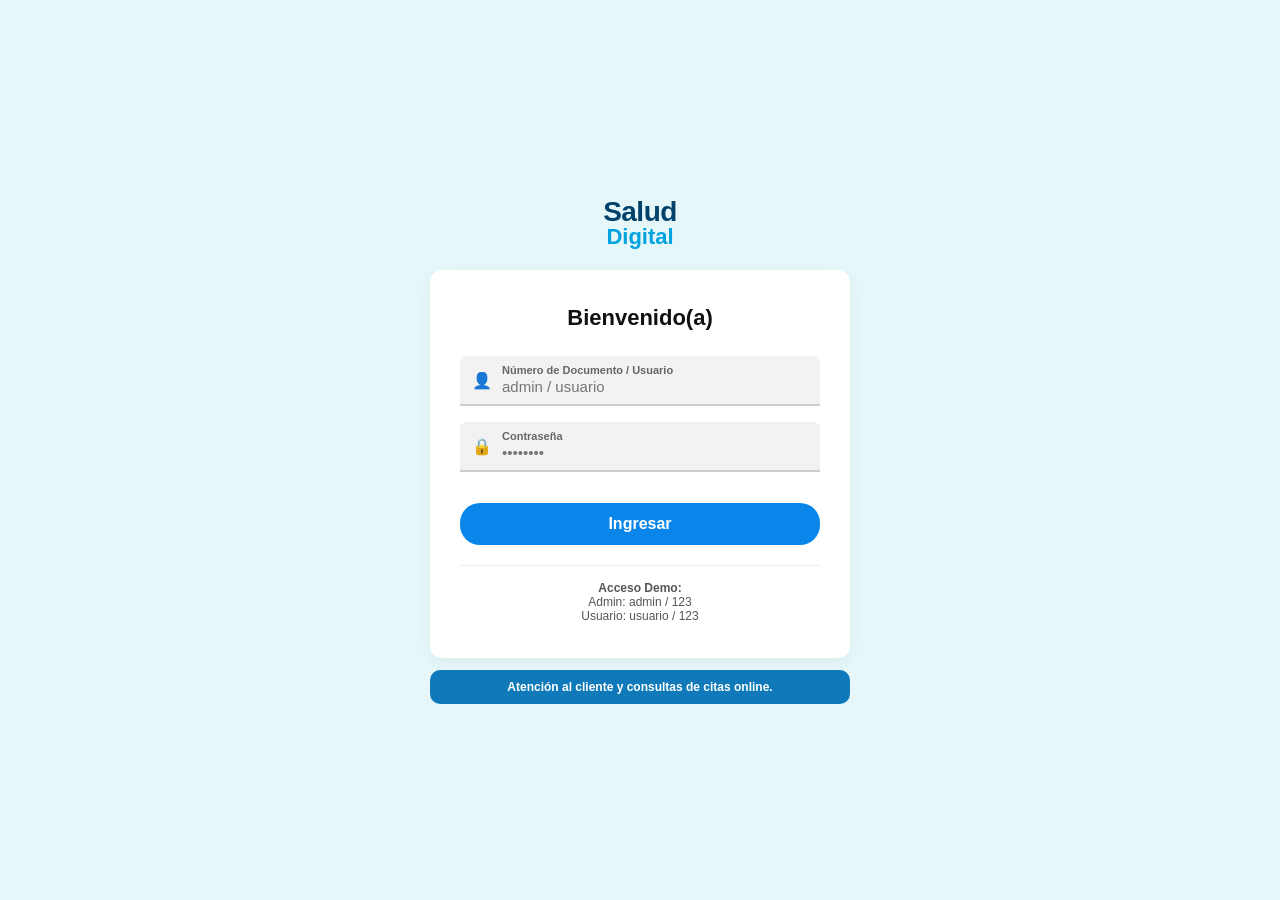
==== vistas/citas.html @ 92b45cd9 "TeleSalud V1" ====
<!DOCTYPE html>
<html lang="es">
<head>
  <meta charset="UTF-8">
  <meta name="viewport" content="width=device-width, initial-scale=1.0">
  <title>Salud Digital - Agendar Cita</title>
  <link rel="stylesheet" href="../css/citas.css">
</head>
<body>

  <div class="navbar">
    <div class="user-info">
      Usuario: <strong id="userDisplayName">-</strong> (<span id="userRoleBadge">-</span>)
    </div>
    <div class="nav-buttons">
      <a href="ver_citas.html" id="adminPanelLink" class="btn-admin-link" style="display: none;">Ver Panel Admin</a>
      <button onclick="logout()" class="btn-logout">Cerrar Sesión</button>
    </div>
  </div>

  <div class="card">
    <div class="header">
      <h2>Salud Digital</h2>
      <p>Agendamiento de Citas Médicas</p>
    </div>

    <form id="citaForm">
      <div class="form-row">
        <div class="form-group">
          <label for="paciente">Nombre del Paciente</label>
          <input type="text" id="paciente" placeholder="Ej. Juan Pérez" required>
        </div>
        <div class="form-group">
          <label for="documento">DNI / Documento</label>
          <input type="text" id="documento" placeholder="70604054" required>
        </div>
      </div>

      <div class="form-group">
        <label for="email">Correo Electrónico</label>
        <input type="email" id="email" placeholder="correo@ejemplo.com" required>
      </div>

      <div class="form-row">
        <div class="form-group">
          <label for="especialidad">Especialidad</label>
          <select id="especialidad" required onchange="actualizarMedicos()">
            <option value="">-- Seleccionar --</option>
            <option value="Cardiología">Cardiología</option>
            <option value="Pediatría">Pediatría</option>
            <option value="Medicina General">Medicina General</option>
          </select>
        </div>
        <div class="form-group">
          <label for="doctor">Médico</label>
          <select id="doctor" required disabled>
            <option value="">-- Seleccione Especialidad --</option>
          </select>
        </div>
      </div>

      <div class="form-group">
        <label for="fechaHora">Fecha y Hora de la Cita</label>
        <input type="datetime-local" id="fechaHora" required>
      </div>

      <div class="form-group">
        <label for="motivo">Motivo de Consulta</label>
        <textarea id="motivo" placeholder="Describa el motivo de su cita..." required></textarea>
      </div>

      <button type="submit" class="btn-agendar">Confirmar y Agendar Cita</button>
    </form>

    <div id="mensaje" class="msg"></div>
  </div>

  <script src="../js/citas.js"></script>

</body>
</html>
---- css/citas.css ----
* { box-sizing: border-box; margin: 0; padding: 0; font-family: 'Segoe UI', Arial, sans-serif; }
body { background-color: #e6f7fa; min-height: 100vh; display: flex; flex-direction: column; align-items: center; padding: 20px; }

.navbar { width: 100%; max-width: 550px; display: flex; justify-content: space-between; align-items: center; background: #ffffff; padding: 12px 20px; border-radius: 10px; margin-bottom: 20px; box-shadow: 0 4px 10px rgba(0,0,0,0.04); }
.user-info { font-size: 13px; color: #004269; }
.nav-buttons { display: flex; gap: 10px; align-items: center; }
.btn-admin-link { background-color: #004269; color: white; text-decoration: none; padding: 6px 12px; font-size: 12px; font-weight: 700; border-radius: 15px; }
.btn-logout { background-color: #e53e3e; color: white; border: none; padding: 6px 12px; font-size: 12px; font-weight: 700; border-radius: 15px; cursor: pointer; }

.card { background: #ffffff; padding: 30px; border-radius: 12px; width: 100%; max-width: 550px; box-shadow: 0 4px 15px rgba(0,0,0,0.05); }
.header { text-align: center; margin-bottom: 20px; border-bottom: 2px solid #00a3e0; padding-bottom: 12px; }
.header h2 { color: #004269; font-size: 22px; font-weight: 800; }
.header p { color: #00a3e0; font-size: 14px; font-weight: 600; margin-top: 2px; }

.form-group { margin-bottom: 16px; }
.form-row { display: flex; gap: 12px; }
.form-row .form-group { flex: 1; }
label { display: block; margin-bottom: 6px; font-weight: 700; color: #004269; font-size: 13px; }
input, select, textarea { width: 100%; padding: 10px; border: 1px solid #ccc; background-color: #f2f2f2; border-radius: 6px; font-size: 14px; color: #222; outline: none; }
input:focus, select:focus, textarea:focus { border-color: #00a3e0; background-color: #fff; }
textarea { resize: vertical; height: 65px; }

.btn-agendar { width: 100%; background-color: #0a85ea; color: white; border: none; padding: 12px; font-size: 16px; font-weight: 700; border-radius: 20px; cursor: pointer; transition: background 0.2s; margin-top: 10px; }
.btn-agendar:hover { background-color: #0875ce; }

.msg { margin-top: 15px; text-align: center; padding: 10px; border-radius: 6px; font-weight: 700; display: none; }
.msg-success { background-color: #e6fffa; color: #047857; border: 1px solid #a7f3d0; display: block; }
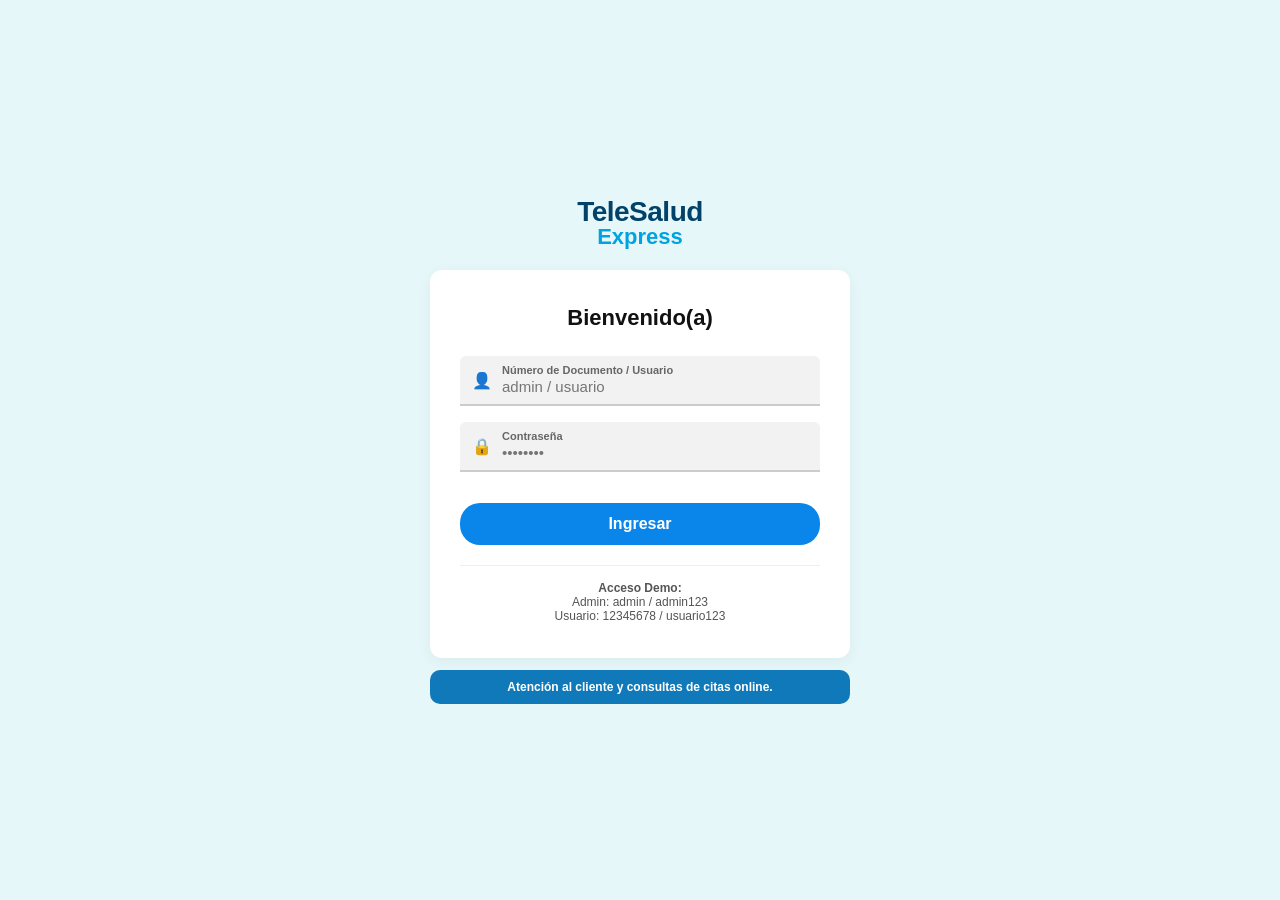
==== commit f2de9dec: "TeleSalud Express V2" ====
--- a/vistas/citas.html
+++ b/vistas/citas.html
@@ -3,7 +3,7 @@
 <head>
   <meta charset="UTF-8">
   <meta name="viewport" content="width=device-width, initial-scale=1.0">
-  <title>Salud Digital - Agendar Cita</title>
+  <title>TeleSalud Express - Agendar Cita</title>
   <link rel="stylesheet" href="../css/citas.css">
 </head>
 <body>
@@ -20,7 +20,7 @@
 
   <div class="card">
     <div class="header">
-      <h2>Salud Digital</h2>
+      <h2>TeleSalud Express</h2>
       <p>Agendamiento de Citas Médicas</p>
     </div>
 
@@ -49,6 +49,7 @@
             <option value="Cardiología">Cardiología</option>
             <option value="Pediatría">Pediatría</option>
             <option value="Medicina General">Medicina General</option>
+            <option value="Medicina Interna">Medicina Interna</option>
           </select>
         </div>
         <div class="form-group">
